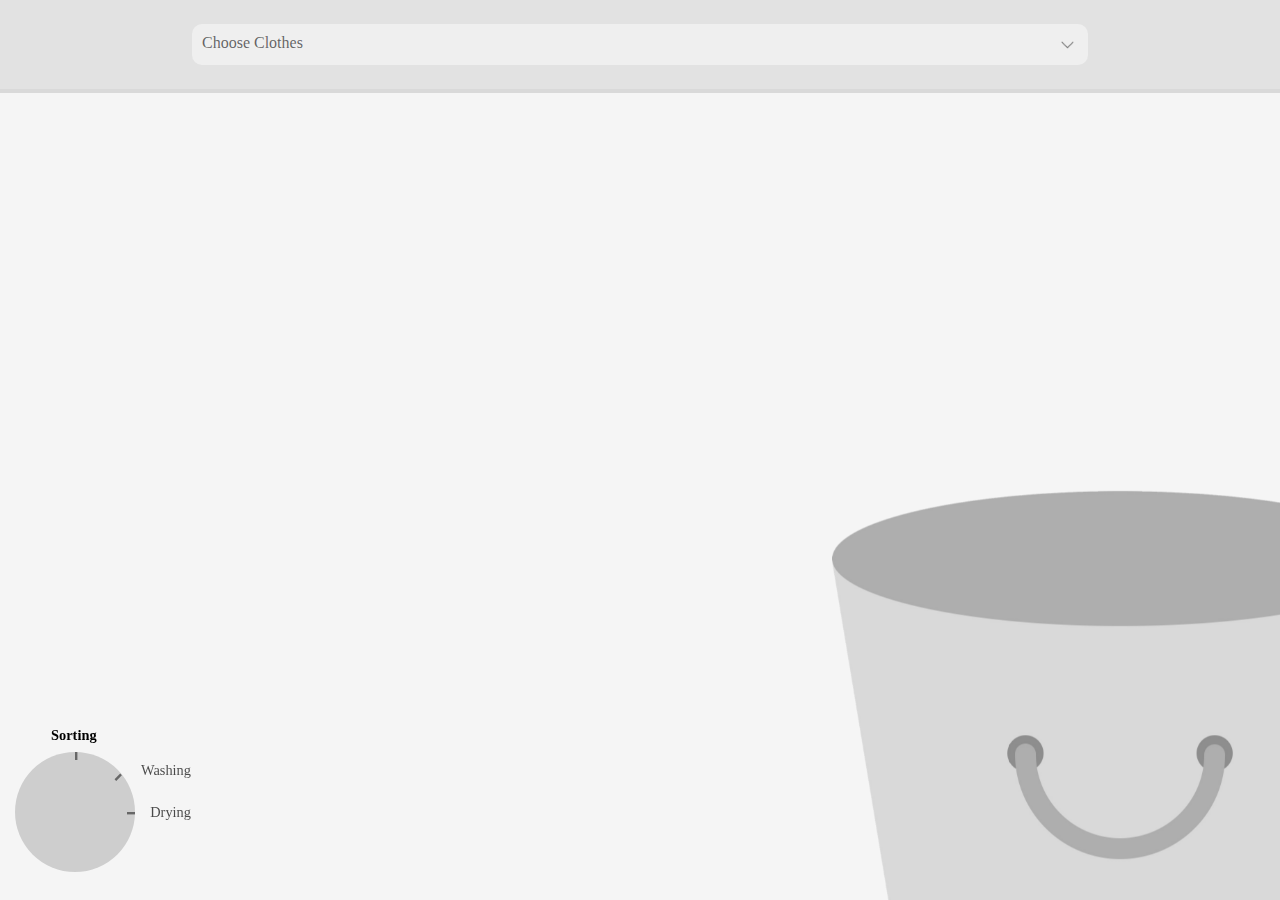
==== index.html @ c29cd813 "name update" ====
<!DOCTYPE html>
<html>
	<head>
		<title>Sudsy</title>
		<meta name="viewport" content="width=device-width, initial-scale=1">
		<link href="assets/reset.css" rel="stylesheet">
		<link href="assets/common.css" rel="stylesheet">
    <link href="/assets/favicon.svg" rel="icon" type="image/svg+xml">
        <script defer src="assets/main.js"></script>
        <script defer src="assets/form-state.js"></script>
        
      
	</head>


<body>
  <div id="parentContainer">
    <div class="dropdown">
      <button onclick="dropMenu()" class="dropbtn">Choose Clothes<img src="assets/down.png" alt="down" width="20" height="20" class="down"></img> </button>
        <div id="clothesMenu" class="dropdown-content">
          <input type="button" class="choice" value="Shirt" onclick="showDivshirt()" />
          <input type="button" class="choice" value="Pants" onclick="showDivpants()" />
          <input type="button" class="choice" value="Coat" onclick="showDivcoat()" />

          <input type="button" class="choice" value="Sweater" onclick="showDivsweater()" />
          
        </div>
      </div>
  </div>
  
  <hr>
 

<section>
  <form class="shirt" action="" method="post"  onsubmit="return false">
    
    <div class="enterblock" id="shirt">
        <div class="icon">
          <svg version="1.1" id="Layer_1" xmlns="http://www.w3.org/2000/svg" xmlns:xlink="http://www.w3.org/1999/xlink" x="0px" y="0px"
          viewBox="0 0 230.59 211.77" style="enable-background:new 0 0 230.59 211.77;" xml:space="preserve">
        <style type="text/css">
          .st0{fill:#FFFFFF;}
          #st1{fill:#FFFFFF;stroke:#000000;stroke-miterlimit:10;}
          #st2{opacity:0.41;}
          #st3{fill:none;stroke:#000000;stroke-width:5;stroke-miterlimit:10;}
        </style>
        <path id="st1"  d="M6.19,67.45L48,19.35c0,0,18.04-14.32,40.94-8.88c0,0,2.86,20.62,25.2,20.33c0,0,25.12,0.75,28.02-21.56
          c0,0,24.32-4.1,41.97,10.06l40.88,48.15l-49.52,32.89l-1.15,99.47H55.73l-0.29-95.56L6.19,67.45z"/>
        <g>
          <path d="M228.84,68.53c0.13-0.88-0.09-1.78-0.62-2.47c-0.22-0.29-22.48-29.29-37.77-45.13C175.86,5.81,156.6,6.21,145.08,6.44
            c-1.29,0.03-2.49,0.05-3.57,0.05c-1.57,0-2.84,1.37-2.84,3.07c0,10.18-10.49,18.46-23.38,18.46S91.92,19.75,91.92,9.57
            c0-1.7-1.27-3.07-2.84-3.07c-1.09,0-2.29-0.03-3.57-0.05C74,6.21,54.73,5.81,40.13,20.93C24.84,36.77,2.59,65.77,2.36,66.06
            c-0.53,0.68-0.75,1.59-0.62,2.47c0.13,0.88,0.62,1.66,1.32,2.12l49.89,33.2v93.4c0,3.4,2.54,6.15,5.66,6.15h113.35
            c3.13,0,5.67-2.76,5.67-6.15v-93.4l49.89-33.2C228.23,70.18,228.71,69.41,228.84,68.53z M177.63,96.64V43.42h-5.67v153.84H58.62
            V43.42h-5.66v53.22L8.83,67.28c5.89-7.57,22.89-29.12,35.22-41.89C56.95,12.01,74.08,12.37,85.4,12.59
            c0.36,0.01,0.72,0.02,1.07,0.02c1.77,12.14,14.03,21.57,28.82,21.57c14.8,0,27.05-9.43,28.82-21.57c0.35,0,0.71-0.01,1.07-0.02
            c11.33-0.22,28.44-0.58,41.36,12.79c12.31,12.76,29.32,34.32,35.22,41.89L177.63,96.64z"/>
          <line id="st3" x1="66.18" y1="100.34" x2="66.18" y2="62.8"/>
          <line id="st3" x1="66.18" y1="55.51" x2="66.18" y2="47.74"/>
        </g>
        </svg>
        </div>

        <div class="material">
          
          <div class="form">
            <label for = "cotton">Cotton: &nbsp</label>
            <input id="cotton-shirt" name="some-text" placeholder="<100" required type="number under 100">%
          </div>

          <div class="form">
            <label for = "poly-shirt">Polyester: &nbsp</label><input id="poly-shirt" name="some-text" placeholder="<100" required type="number under 100">%
          </div>

          <div class="form">
            <label for = "acrylic-shirt">Acrylic: &nbsp</label><input id="acrylic-shirt" name="some-text" placeholder="<100" required type="number under 100">%
          </div>

          <div class="form">
            <label for="color-option">Color:</label>
            <select id="color-option-shirt" name="some-option" onchange="changeColor(this.value)">
              <option value="select" disabled selected>Select </option>
              <option value="red">Red</option>
              <option value="blue">Blue</option>
              <option value="white">White</option>
              <option value="black">Black</option>
              <option value="beige">Beige</option>
              <option value="brown">Brown</option>
              <option value="green">Green</option>
              <option value="lightcolor">LightColor</option>
            </select>
          </div>
          
          
    </div>
        
    <button class="enterbtn" id="shirt-submit">

          Submit<img class="enter" src="assets/enterbutton.png" alt="Submit">
        </button>
      </div>

  </form>



  <form class="pants" action="" method="post"  onsubmit="return false">
  <div class="enterblock" id="pants">
        <div class="icon2">
          <svg version="1.1" id="Layer_1" xmlns="http://www.w3.org/2000/svg" xmlns:xlink="http://www.w3.org/1999/xlink" x="0px" y="0px"
          viewBox="0 0 121.86 211.77" style="enable-background:new 0 0 121.86 211.77;" xml:space="preserve">
        <style type="text/css">
          .st0{fill:#FFFFFF;}
          #pant1{fill:#FFFFFF;stroke:#000000;stroke-miterlimit:10;}
          .st2{opacity:0.41;}
          .st3{fill:none;stroke:#000000;stroke-width:5;stroke-miterlimit:10;}
        </style>
        <polygon id="pant1" points="22.01,11.22 22.01,25.55 16.04,25.55 15.69,187.45 20.16,190.45 20.01,200.74 48.91,200.74 
          48.91,191.05 53.27,188.82 60.93,77.31 63.68,77.31 71.61,187.45 75.83,191.3 75.83,200.74 104.08,200.74 104.08,190.81 
          109.53,187.45 109.53,22.65 102.84,21.55 102.09,9.91 "/>
        <path d="M106.04,18.3l-0.07-5.39c-0.03-3.18-2.62-5.73-5.8-5.73h-37.7h-37.7c-3.17,0-5.76,2.56-5.8,5.73l-0.06,5.39
          c-3.18,0.03-5.75,2.62-5.75,5.8v163.35c0,2.69,1.88,4.86,4.36,5.51c-0.01,0.1-0.06,0.18-0.06,0.28v5.16c0,3.21,2.59,5.8,5.8,5.8
          h23.29c3.2,0,5.8-2.59,5.8-5.8v-5.16c0-0.09-0.05-0.18-0.05-0.27c2.26-0.6,4.03-2.44,4.32-4.85l5.84-99.32l5.84,99.32
          c0.29,2.41,2.06,4.26,4.32,4.85c0,0.09-0.05,0.17-0.05,0.27v5.16c0,3.21,2.59,5.8,5.8,5.8h23.29c3.21,0,5.8-2.59,5.8-5.8v-5.16
          c0-0.1-0.05-0.18-0.06-0.28c2.49-0.65,4.36-2.82,4.36-5.51V24.1C111.78,20.92,109.21,18.33,106.04,18.3z M62.48,12.98h37.7
          l0.11,9.67h-75.6l0.1-9.67H62.48z M46.58,198.41H23.29v-5.16h23.29V198.41z M58.09,76.51l-7.21,110.94h-4.3H23.29h-4.3V25.55h86.99
          v161.9h-4.3H78.38h-4.3L66.87,76.51C66.26,71.3,58.7,71.3,58.09,76.51z M101.67,198.41H78.38v-5.16h23.29V198.41z"/>
        <rect x="18.99" y="22.65" width="86.99" height="6.46"/>
        </svg>

        </div>

        <div class="material">
          
          <div class="form">
            <label for = "cotton">Cotton: &nbsp</label>
            <input id="cotton-pants" name="some-text" placeholder="<100" required type="number">%
          </div>

          <div class="form">
            <label for = "poly">Polyester: &nbsp</label><input id="poly-pants" name="some-text" placeholder="<100" required type="number">%
          </div>

          <div class="form">
            <label for = "acrylic">Acrylic: &nbsp</label><input id="acrylic-pants" name="some-text" placeholder="<100" required type="number">%
          </div>

          <div class="form">
            <label for="color-option">Color:</label>
            <select id="color-option-pants" name="some-option" onchange="changepantsColor(this.value)">
              <option value="select" disabled selected>Select </option>
              <option value="red">Red</option>
              <option value="jeans">Jeans</option>
              <option value="white">White</option>
              <option value="black">Black</option>
              <option value="beige">Beige</option>
              <option value="brown">Brown</option>
              <option value="green">Green</option>
              <option value="lightcolor">LightColor</option>
            </select>
          </div>
          
    </div>
        
        <button class="enterbtn" id="pants-submit">

          Submit<img class="enter" src="assets/enterbutton.png" alt="Submit">
        </button>
      </div>

  </form>





<form class="coat" action="" method="post"  onsubmit="return false">
  <div class="enterblock" id="coat">
    <div class="icon3">
        <svg version="1.1" id="Layer_1" xmlns="http://www.w3.org/2000/svg" xmlns:xlink="http://www.w3.org/1999/xlink" x="0px" y="0px"
        viewBox="0 0 205.3 211.77" style="enable-background:new 0 0 205.3 211.77;" xml:space="preserve">
      <style type="text/css">
        #coat1{fill:#FFFFFF;}
        .st1{fill:#FFFFFF;stroke:#000000;stroke-miterlimit:10;}
        .st2{opacity:0.41;}
        .st3{fill:none;stroke:#000000;stroke-width:5;stroke-miterlimit:10;}
      </style>
      <path id="coat1" d="M140.64,11.97c-0.3-0.06-0.48-0.07-0.48-0.07l-0.03,0.06c-0.79-0.03-1.59-0.06-2.39-0.06h-8.59H103.6h-2.43
        H67.03h-4.27c0,0-0.54,0.05-1.36,0.27C31.21,15.01,7.58,40.41,7.58,71.35v16.42v91.28c0,13.75,11.14,24.89,24.89,24.89h14.75v-6.1
        l35.45,6.1l15.42-29.87l0,0l22.15,29.87l37.31-6.42v6.42h14.75c13.75,0,24.89-11.14,24.89-24.89V71.35
        C197.19,39.49,172.12,13.48,140.64,11.97z"/>
      <g>
        <line class="st3" x1="102.38" y1="85.73" x2="75.35" y2="9.86"/>
        <path class="st3" d="M129.41,9.86l-31.3,91.52l0.24,70.65L82.94,201.9l-44.1-7.59c-9.48-1.9-8.06-9.96-8.06-9.96
          s0.47-97.68,0-105.74c-0.47-8.06,9.01-9.96,9.01-9.96h5.69c6.16-0.47,7.59-7.59,7.59-7.59V22.19c0-11.38,9.96-12.33,9.96-12.33
          H129.41"/>
        <path class="st3" d="M98.6,101.38l-0.24,70.65l22.15,29.87l44.1-7.59c9.48-1.9,8.06-9.96,8.06-9.96s-0.47-97.68,0-105.74
          c0.47-8.06-9.01-9.96-9.01-9.96h-5.69c-6.16-0.47-7.59-7.59-7.59-7.59V22.19c0-11.38-9.96-12.33-9.96-12.33"/>
        <line class="st3" x1="40.17" y1="81.15" x2="40.17" y2="88.98"/>
        <line class="st3" x1="40.17" y1="94.8" x2="40.17" y2="121.03"/>
        <path class="st3" d="M7.84,85.73v91.28c0,13.75,11.14,24.89,24.89,24.89h14.75v-6.56"/>
        <path class="st3" d="M103.86,9.86H67.29c-32.83,0-59.45,26.62-59.45,59.45"/>
        <path class="st3" d="M101.43,9.86h36.57c32.83,0,59.45,26.62,59.45,59.45v107.7c0,13.75-11.14,24.89-24.89,24.89h-14.75v-6.56"/>
        <rect x="125.53" y="127.32" class="st3" width="33.41" height="10.37"/>
        <rect x="48.33" y="127.32" class="st3" width="33.41" height="10.37"/>
      </g>
      </svg>

    </div>

    <div class="material">
      
      <div class="form">
        <label for = "cotton">Cotton: &nbsp</label>
        <input id="cotton-coat" name="some-text" placeholder="<100" required type="number">%
      </div>

      <div class="form">
        <label for = "poly">Polyester: &nbsp</label><input id="poly-coat" name="some-text" placeholder="<100" required type="number">%
      </div>

      <div class="form">
        <label for = "acrylic">Acrylic: &nbsp</label><input id="acrylic-coat" name="some-text" placeholder="<100" required type="number">%
      </div>

      <div class="form">
        <label for="color-option">Color:</label>
        <select id="color-option-coat" name="some-option" onchange="changecoatColor(this.value)">
          <option value="select" disabled selected>Select </option>
          <option value="red">Red</option>
          <option value="denim">Denim</option>
          <option value="white">White</option>
          <option value="black">Black</option>
          <option value="beige">Beige</option>
          <option value="brown">Brown</option>
          <option value="green">Green</option>
          <option value="lightcolor">LightColor</option>
        </select>
      </div>
      
</div>
    
    <button class="enterbtn" id="coat-submit">

          Submit<img class="enter" src="assets/enterbutton.png" alt="Submit">
        </button>
      </div>

</form>





<form class="sweater" action="" method="post"  onsubmit="return false">
<div class="enterblock" id="sweater">
  <div class="icon3">
    <svg version="1.1" id="Layer_1" xmlns="http://www.w3.org/2000/svg" xmlns:xlink="http://www.w3.org/1999/xlink" x="0px" y="0px"
	 viewBox="0 0 190.81 211.77" style="enable-background:new 0 0 190.81 211.77;" xml:space="preserve">
  <style type="text/css">
    #sweater0{fill:#FFFFFF;}
    .st1{fill:#FFFFFF;stroke:#000000;stroke-miterlimit:10;}
    .st2{opacity:0.41;}
    .st3{fill:none;stroke:#000000;stroke-width:5;stroke-miterlimit:10;}
  </style>
  <g>
    <path id="sweater0" d="M11.9,65.17v10.27v117.47h25.14v11.48h59.39h0.69h59.39v-11.48h25.14V75.44V58.36V40.18
      C177.29,10.53,150.8,7.37,150.8,7.37H135.8c0,21.63-17.44,39.18-39.03,39.36C75.18,46.55,57.74,29,57.74,7.37h-1.16H42.74
      c0,0-26.49,3.16-30.83,32.81v18.18"/>
  </g>
  <g>
    <path class="st3" d="M128.81,7.37c0,17.12-13.88,31-31,31s-31-13.88-31-31h-9.88"/>
    <line class="st3" x1="12.25" y1="174.93" x2="37.38" y2="174.93"/>
    <line class="st3" x1="37.38" y1="182.8" x2="97.46" y2="182.8"/>
    <line class="st3" x1="52.5" y1="204.4" x2="52.5" y2="182.8"/>
    <line class="st3" x1="52.5" y1="117.07" x2="52.5" y2="79.53"/>
    <line class="st3" x1="52.5" y1="72.24" x2="52.5" y2="64.47"/>
    <line class="st3" x1="70.16" y1="204.4" x2="70.16" y2="182.8"/>
    <line class="st3" x1="89.09" y1="204.4" x2="89.09" y2="182.8"/>
    <polyline class="st3" points="12.25,75.44 12.25,192.92 37.38,192.92 37.38,204.4 97.46,204.4 	"/>
    <path class="st3" d="M97.46,46.74c-21.74,0-39.37-17.63-39.37-39.37H43.08c0,0-26.49,3.16-30.83,32.81v18.18"/>
    <line class="st3" x1="37.38" y1="55.98" x2="37.38" y2="192.92"/>
    <line class="st3" x1="126.27" y1="7.37" x2="136.14" y2="7.37"/>
    <line class="st3" x1="181.98" y1="174.93" x2="156.85" y2="174.93"/>
    <line class="st3" x1="156.85" y1="182.8" x2="96.77" y2="182.8"/>
    <line class="st3" x1="141.73" y1="204.4" x2="141.73" y2="182.8"/>
    <line class="st3" x1="124.07" y1="204.4" x2="124.07" y2="182.8"/>
    <line class="st3" x1="105.13" y1="204.4" x2="105.13" y2="182.8"/>
    <path class="st3" d="M96.77,46.74c21.74,0,39.37-17.63,39.37-39.37h15.01c0,0,26.49,3.16,30.83,32.81v18.18v17.08v117.47h-25.14
      v11.48H96.77"/>
    <line class="st3" x1="156.85" y1="55.98" x2="156.85" y2="192.92"/>
  </g>
  </svg>

  </div>

  <div class="material">
    
    <div class="form">
      <label for = "cotton">Cotton: &nbsp</label>
      <input id="cotton-sweater" name="some-text" placeholder="<100" required type="number">%
    </div>

    <div class="form">
      <label for = "poly">Polyester: &nbsp</label><input id="poly-sweater" name="some-text" placeholder="<100" required type="number">%
    </div>

    <div class="form">
      <label for = "acrylic">Acrylic: &nbsp</label><input id="acrylic-sweater" name="some-text" placeholder="<100" required type="number">%
    </div>

    <div class="form">
      <label for="color-option">Color:</label>
      <select id="color-option-sweater" name="some-option" onchange="changesweaterColor(this.value)">
        <option value="select" disabled selected>Select </option>
        <option value="red">Red</option>
        <option value="blue">Blue</option>
        <option value="white">White</option>
        <option value="black">Black</option>
        <option value="beige">Beige</option>
        <option value="brown">Brown</option>
        <option value="green">Green</option>
        <option value="lightcolor">LightColor</option>
      </select>
    </div>
    
</div>
  
  <button class="enterbtn" id="sweater-submit">

          Submit<img class="enter" src="assets/enterbutton.png" alt="Submit">
        </button>
      </div>
</div>

</form>



<div class="tip" id="tip1">
  <div class="tipicon"><img class="sorticon" src="assets/DARK.png" alt="dark"></div>
  <div class="tipcaption">Sort this dark clothing with other dark clothes to avoid color fading or bleeding.
  </div>
  <div class="tag"><div id="tag-text">dark</div></div>
</div>

<div class="tip" id="tip2">
  <div class="tipicon"><img class="sorticon" src="assets/LIGHT.png" alt="light"></div>
  <div class="tipcaption">Sort this light-colored clothing with other light-colored clothes to avoid color dyeing.
  </div>
  <div class="tag"><div id="tag-text">light</div></div>
</div>

<div class="tip" id="tip3">
  <div class="tipicon"><img class="sorticon" src="assets/40.png" alt="dark"></div>
  <div class="tipcaption">Use a gentle detergent and lukewarm water to prevent shrinkage or damage to the fibers. Wash the clothes on a normal cycle.
  </div>
  <div class="tag"><div id="tag-text">40°C</div><div id="tag-text">gentle</div><div id="tag-text">normal cycle</div></div>
</div>

<div class="tip" id="tip4">
  <div class="tipicon"><img class="sorticon" src="assets/20.png" alt="dark"></div>
  <div class="tipcaption">Use a heavy-duty detergent and cool water to help remove dirt and stains.Wash the clothes on a delicate cycle.
  </div>
  <div class="tag"><div id="tag-text"> <20°C </div><div id="tag-text">heavy</div><div id="tag-text">delicate cycle</div></div>
</div>

<div class="tip" id="tip5">
  <div class="tipicon"><img class="sorticon" src="assets/10.png" alt="dark"></div>
  <div class="tipcaption">Use a regular detergent and cold water to prevent shrinkage or damage to the fibers. Wash the clothes on a normal cycle.
  </div>
  <div class="tag"><div id="tag-text"> <10°C </div><div id="tag-text">regular</div><div id="tag-text">normal cycle</div></div>
</div>


<div class="tip" id="tip6">
  <div class="tipicon"><img class="sorticon" src="assets/30.png" alt="dark"></div>
  <div class="tipcaption">Use a mild detergent and warm water to prevent damage to the fibers. Wash the clothes on a gentle cycle or hand wash them.
  </div>
  <div class="tag"><div id="tag-text"> 30°C </div><div id="tag-text">mild</div><div id="tag-text">gentle cycle</div></div>
</div>

<div class="tip" id="tip7">
  <div class="tipicon"><img class="sorticon" src="assets/HANG.png" alt="dark"></div>
  <div class="tipcaption">Hang the clothing to air dry, or tumble dry on medium heat with dryer.
  </div>
  <div class="tag"><div id="tag-text"> 60°C </div><div id="tag-text">air</div><div id="tag-text">medium</div></div>
</div>


<div class="tip" id="tip8">
  <div class="tipicon"><img class="sorticon" src="assets/HEAVY.png" alt="dark"></div>
  <div class="tipcaption">Use heavy-duty cycle to to help fluff them up and remove any wrinkles. it is recommended to use a low heat setting.
  </div>
  <div class="tag"><div id="tag-text"> 50°C </div><div id="tag-text">heavy-duty</div><div id="tag-text">low</div></div>
</div>





</section>









<div class="othercontrols" >
  <div class="corner" id="sortpic" ondrop="drop(event)" ondragover="allowDrop(event)">
  <img class="bucket" id="bucketpic" src="assets/bucket.png" alt="sorting" ondragstart="drag(event)">
  </div>

  <div class="washpic" id="washpic">
    <img class="washer" id="washerpic" src="assets/washingmachine.png" alt="washing">
   </div>

  <div class="dryerpic" id="drypic">
    <img class="dryer" id="dryerpic" src="assets/dryer.png" alt="washing">
   </div>


 
  <div class="rdbutton">
    <div class="home">
      <div class="top" id="top" onclick="showDivhome
    ()">Sorting</div>
      <div class="topb" id="topb">Sorting</div>
      <div class="sort"></div>
    </div>
 

    <div class="washpage" >
      <div class="mid" id="mid" onclick="showDivwash()">Washing</div>
      <div class="midb" id="midb">Washing</div>
      <div class="wash"></div>
    </div>
  

    <div class="drypage" >
      <div class="last" id="last" onclick="showDivdry()">Drying</div>
      <div class="lastb" id="lastb">Drying</div>
      <div class="dry"></div>
    </div>


  </div>
</div>

</body>
---- assets/common.css ----
html {
    height: 100%;
    scroll-behavior: smooth;
  }

body {
    min-height: 100%;
    background-color: #f5f5f5;
    cursor: url('/Users/sandra/Desktop/typography/capstone/assets/cursor.png'), auto;

}


:root {
    --base: 16px;
    --heading: calc(var(--base) * 2);
    --page-spacing:15px;


    font-family: "roboto slab";
    font-size: var(--base);
    margin-top:0

}


#parentContainer {
  width: 100vw;
  background-color: #e2e2e2;
  position: relative;
  padding-bottom:8px;

  display:flex;
  justify-content: center;

}



a{
  color:black;

}


.dropdown{
  position: absolute;
  margin: calc(var(--base));
  margin-top:calc(var(--base) * 1.5);

  
}

.dropbtn {
    display:flex;
    justify-content: space-between;

    color: rgb(0, 0, 0,60%);
    padding: 10px;
    min-width:70vw;


    font-size: 16px;
    font-family: "roboto slab";
    border-radius: 10px;
    border: none;
    cursor: pointer;
  }
  
  .dropbtn:hover, .dropbtn:focus {
    background-color: #7e7e7e;
    color: rgb(255, 255, 255);
  }
  
  .dropdown {
    position: relative;
    display: inline-block;
  }
  
  .dropdown-content {
    display: none;
    position: absolute;
    min-width:70vw;
    overflow: auto;
    
    z-index: 1;
  }
  

  
  .dropdown a:hover {background-color: #ddd;}
  
  .show {
    display: flex;
    flex-direction: column;
    }

  input.choice{
    display: flex;
    flex-direction: column;

    border:white 2px;
    border-radius: 8px;
    border-style: solid;
    background-color: #cecece;
    min-width:69vw;
    text-decoration: none;
    color:rgb(0, 0, 0,60%);
   
    padding-top:8px;
    padding-bottom:8px;
    align-items: flex-start;

    margin-top:-1px;
  }

  input.choice:hover{
    background-color: #7e7e7e;
    color: rgb(0, 0, 0);
  }

  .down{
    padding-top:1px;
    opacity:50%;
  }

  hr{
    display: block;
    border-style: solid;
    border-width:2px;
    color:#D9D9D9;
    filter:blur(0.5px);
    margin:0;
  }






  section{
    display:flex;
    flex-direction: column;

    margin-left: calc(var(--base) );
    margin-right: calc(var(--base));
    margin-top: calc(var(--base) * 2);

  }


  .bucket{
    position: fixed;

    display:block;
    width:75vw;
    height:auto;

    margin-right: -30vw;
    margin-bottom:-20vh;

    right:0;
    bottom:0;

  
 
  }


  #bucketpic{
    animation-name:shakebucket;
    animation-duration:1s;

    animation-play-state: paused;
    animation-iteration-count: 100;
  }

  @keyframes shakebucket{
    0% {transform: rotate(0deg);}
    25% {transform: rotate(-5deg);}
    50% {transform: rotate(5deg);}
    75% {transform: rotate(-5deg);}
    100% {transform: rotate(0deg);}
  }

  #bucketpic.animate{
    animation-play-state: running;
  }



  #washerpic{
    animation-name:rotatewash;
    animation-duration:1s;

    animation-play-state: paused;
    animation-iteration-count: 100;
  }

  @keyframes rotatewash{
    0% {transform: rotate(0deg);}
    100% {transform: rotate(720deg);}
  }

  #washerpic.animate{
    animation-play-state: running;
  }




  #dryerpic{
    animation-name:rotatedry;
    animation-duration:1s;

    animation-play-state: paused;
    animation-iteration-count: 100;
  }

  @keyframes rotatedry{
    0% {transform: rotate(0deg);}
    100% {transform: rotate(720deg);}
  }

  #dryerpic.animate{
    animation-play-state: running;
  }




.icon{
padding:15px;

width:15vw;
}

.icon2{
 padding-left:20px;

 width:10vw;
}

.icon3{
  padding-left:20px;
  width:15vw;
 }




  .rdbutton{
    display:block;
    position:fixed;
    bottom:0;
    left:0;

    border-radius: 100%;
    width:100px;
    height:100px;
    background-color:#cecece;

    margin-left:calc(var(--base) * 1);
    margin-bottom:calc(var(--base));

    font-size:10px;


  }

.topb{
  position:absolute;
  left:30%;
  margin-top:-20px;

  font-size:12px;
  font-weight: 800;

  cursor:pointer;

}

.top{
  display:none;
  position:absolute;
  left:30%;
  margin-top:-20px;

  font-size:12px;
  font-weight: 400;
  opacity:70%;

  cursor:pointer;

}

.mid{
  position:absolute;
  top:9%;
  right:0%;
  margin-right:-50px;

  font-size:12px;
  opacity:70%;
  cursor:pointer;

}

.midb{
  display:none;
  position:absolute;
  top:9%;
  right:0%;
  margin-right:-50px;
  font-weight: 800;

  font-size:12px;
  opacity:100%;
  cursor:pointer;

}


.last{
  position:absolute;
  top:43%;
  right:0;
  margin-right:-50px;

  font-size:12px;
  opacity:70%;
  cursor:pointer;

}

.lastb{
  display:none;
  position:absolute;
  top:43%;
  right:0;
  margin-right:-50px;

  font-size:12px;
  opacity:100%;
  font-weight: 800;
  cursor:pointer;

}




.sort{
  display:block;

  opacity:50%;

  background-color:black;
  width:3px;
  height:10px;

  position:absolute;
  left:50%;


  }
  



.wash{
  display:block;

  transform:rotate(-45deg);
  opacity:50%;

  background-color:black;
  width:10px;
  height:3px;

  position:absolute;
  top:20%;
  right:11%;
  }

.dry{
  display:block;

  opacity:50%;

  background-color:black;
  width:10px;
  height:3px;

  position:absolute;
  top:50%;
  right:0;

}

  
.topb:hover,
.mid:hover,
.last:hover{
  opacity:100%;
  font-weight: 800;

}

.data{
  display:flex;
}



.enterblock{
  display:none;
  flex-direction: row;
  align-items: center;
  justify-content: space-around;

  border-radius:10px;
  min-height:10vh;
  background-color:#dcdcdc;


  font-size:12px;
}

.clothes{
  height:7vh;
  padding-left:20px;
  padding-right:0;
  padding-top:0;
  padding-bottom:0;
  opacity:50%;
  

}

.material{
  display:flex;
  flex-direction: column;

  padding:20px;
  padding-right:15px;
  padding-left:0px;
  line-height: 200%;
  align-items: flex-start;
}


input{
  border:none;
  border-bottom:1.5px solid #979797;
  background-color:#ededed00;
  width:10vw;

  font-family: "roboto slab";


}

.enter{
  height:5vh;
  padding-bottom:10px;
  padding-top:5px;
 
  position: relative;
  right:0;
  bottom:0;
  opacity:70%;
  filter: drop-shadow(1px 1px 2px #242424);
  color:#ffffff;
  
}


.enter:hover{
  opacity:90%;
}


.tip{
  display:none;
  flex-direction: row;
  align-items: center;
  height:fit-content;

  padding-top:15px;
  padding-bottom:15px;
  min-height:15vh;
  border-radius:10px;
  background-color:#6A6A6A;
  margin-top:2vh;
  margin-left:2vw;

}

.sorticon{
  height:8vh;
  padding:5px;

}

.tipcaption{
  color:white;
  font-size:12px;
  font-weight:400;
  letter-spacing: 0.3px;
  padding-left:5px;
  padding-right:10px;
  
  line-height: 110%;

  text-align: left;

}

button{
  border:none;
}

.enterbtn{
  display:flex;
  flex-direction:column;
  position:relative;
  padding-bottom:5px;
  padding-right:10px;
  align-items: center;

  font-family: "roboto slab";
  font-size:11px;
  color:#6A6A6A;
  background-color: #d9d9d900;
  cursor:pointer;
}

form{

  gap:20px;

}

#color-option-shirt,
#color-option-pants,
#color-option-coat,
#color-option-sweater{
  border:none;
  border-bottom:1.5px solid #979797;
  background-color:#ededed00;
  width:80px;
  font-family: "roboto slab";
  font-size:11px;
}



.washer{
  position: fixed;

  display:none;
  width:80vw;
  height:auto;
  
  margin-right: -40vw;
  margin-bottom:-20vw;
  right:0;
  bottom:0;

}

.dryer{
  position: fixed;

  display:none;
  width:80vw;
  height:auto;
  
  margin-right: -40vw;
  margin-bottom:-20vw;
  right:0;
  bottom:0;

}

.tag{
  display:flex;
  flex-direction: column;
  align-items: flex-end;

  margin-right:3px;

  font-size:10px;
  color: rgb(255, 255, 255);
  
}

#tag-text{
  display:flex;
  margin:3px;
  align-items: center;
  padding:3px;
  padding-left:5px;
  padding-right:5px;
  


  height:20px;
  border-radius: 5px;
  border: solid 1px rgb(255, 255, 255);

}
















@media(min-width: 560px) {
  .bucket{
    width:45vw;
    margin-right: -10vw;
    margin-bottom:-30vw;
 
  }


  .rdbutton{

    border-radius: 100%;
    width:150px;
    height:150px;
  }

  .top{
    left:30%;
    margin-top:-30px;
  
    font-size:18px;
  }
  
  .topb{
    left:30%;
    margin-top:-30px;
  
    font-size:18px;
  }



  .mid{
    margin-right:-70px;
  font-size:18px;
  
  }
  .midb{
    margin-right:-70px;
  font-size:18px;
  
  }
  
  
  .last{
    
    top:44%;
    margin-right:-70px;
    font-size:18px;
  
  }
  .lastb{
    
    top:44%;
    margin-right:-70px;
    font-size:18px;
  
  }
  
  .tip{
    
    width:10vw;

    height:fit-content;
    margin-top:0;
    margin-left:2vw;
    padding-left:10px;
    padding-right:10px;
    padding-bottom:10px;
  }


  .sorticon{
    height:8vh;
    padding:5px;
    padding-top:20px;
    padding-bottom:20px;
  }


  input{
    width:8vw;
  }

  #color-option-shirt,
  #color-option-pants,
  #color-option-coat{
    width:10vw;
  }


  .rdbutton{
    transform:scale(0.8);

    margin-left: calc(var(--base) * 1.);
    margin-bottom: calc(var(--base)*0.8);


  }





.sort{
  display:block;

  opacity:50%;

  background-color:black;
  width:3px;
  height:10px;

  position:absolute;
  left:50%;


  }
  



.wash{
  display:block;

  transform:rotate(-45deg);
  opacity:50%;

  background-color:black;
  width:10px;
  height:3px;

  position:absolute;
  top:20%;
  right:11%;
  }

.dry{
  display:block;

  opacity:50%;

  background-color:black;
  width:10px;
  height:3px;

  position:absolute;
  top:50%;
  right:0;

}

  
.top:hover,
.mid:hover,
.last:hover{
  opacity:100%;
  font-weight: 800;

}

section{
  display:flex;
  flex-direction: row;

  margin-left: calc(var(--base) * 2);
  margin-top: calc(var(--base) * 2);

}

.enterblock{
  display:none;
  flex-direction: column;
  align-items: center;

  border-radius:10px;
  min-height:10vh;
  background-color:#dcdcdc;


  font-size:12px;
}

.clothes{
  height:10vh;
  padding:20px;
  padding-bottom:0;
  opacity:50%;
  
}




.tip{

  flex-direction: column;

  
  width:20vw;



}

.tipcaption{
  text-align: center;
  padding-left:3px;
  padding-right:3px;


}

.washer{
  width:80vw;
  margin-right: -40vw;
  margin-bottom:-40vw;

}


.dryer{
  width:80vw;
  margin-right: -40vw;
  margin-bottom:-40vw;

}

.pants{
  margin-left: 0;
  margin-top: 0;
}

.coat{
  margin-left: 0;
  margin-top: 0;
}

.sweater{
  margin-left: 0;
  margin-top: 0;
}




.material{
  display:flex;
  flex-direction: column;

  padding:20px;
  padding-right:15px;
  
  line-height: 200%;
  align-items: flex-end;
  padding-left:20px;

}


.icon{
  width:10vw;
  padding-top:30px;
  padding-bottom:0;
}

.icon2{
  width:5vw;
  padding:30px;
  padding-bottom:10px;
}

.icon3{
  width:8vw;
  padding:30px;
  padding-bottom:10px;

}


.tag{
  flex-direction: row;
  justify-content: center;
  width:fit-content;
  margin-top:20px;
  flex-wrap:wrap;

}

#tag-text{
  display:flex;
  align-items: center;
  padding-left:5px;
  padding-right:5px;

  height:20px;
  border-radius: 5px;

}
}




@media(max-width: 560px) {
  .bucket{
    width:45vw;
    margin-right: -10vw;
    margin-bottom:-20vw;
 
  }

  .tip{
    margin-left:0;
  }

}
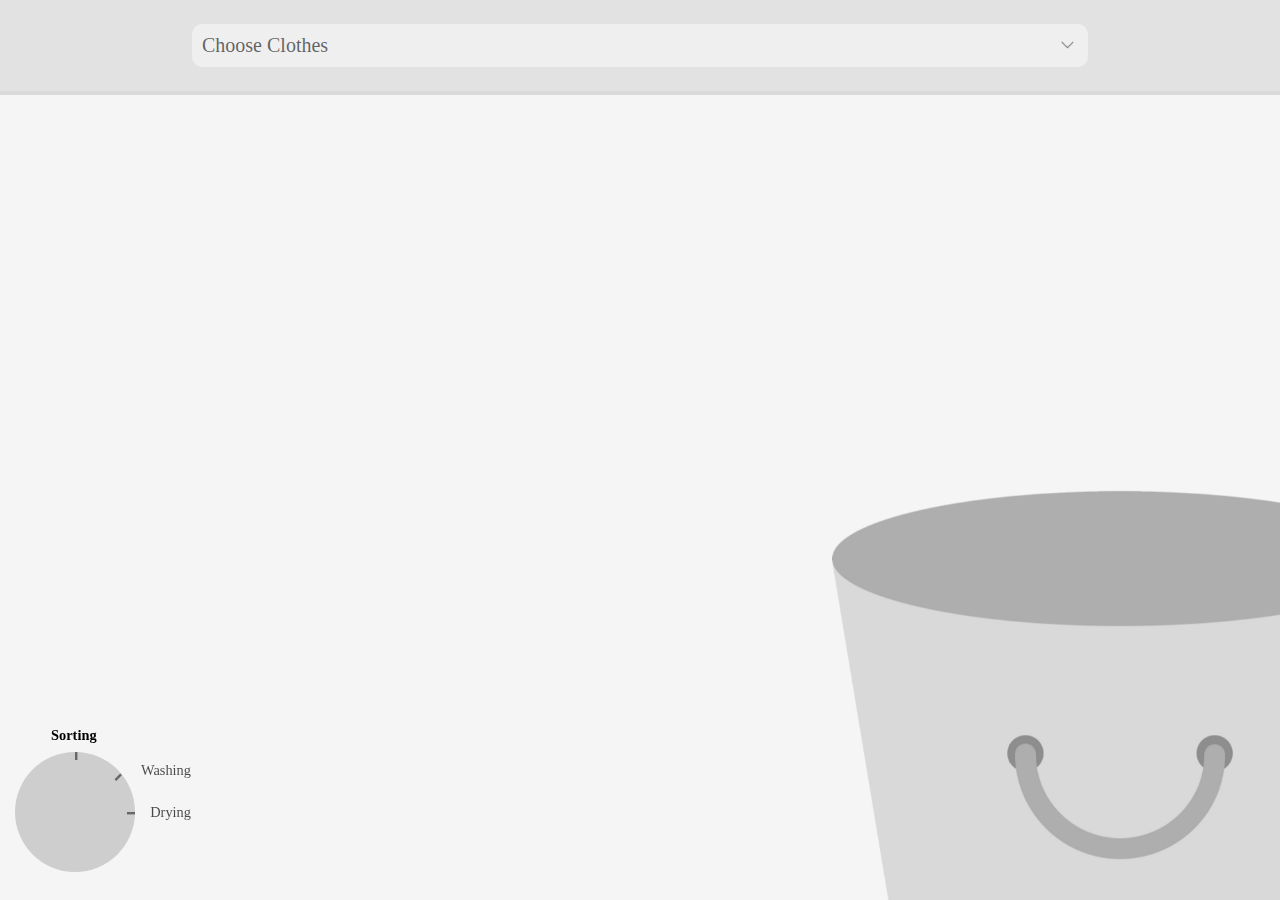
==== commit c4d38dc6: "fine-tunning" ====
--- a/index.html
+++ b/index.html
@@ -5,9 +5,10 @@
 		<meta name="viewport" content="width=device-width, initial-scale=1">
 		<link href="assets/reset.css" rel="stylesheet">
 		<link href="assets/common.css" rel="stylesheet">
+    <link rel="stylesheet" href="https://fonts.googleapis.com/css?family=Roboto">
     <link href="/assets/favicon.svg" rel="icon" type="image/svg+xml">
         <script defer src="assets/main.js"></script>
-        <script defer src="assets/form-state.js"></script>
+        </script>
         
       
 	</head>
@@ -32,7 +33,7 @@
  
 
 <section>
-  <form class="shirt" action="" method="post"  onsubmit="return false">
+  <form class="shirt" action="" id="shirt-form" method="post"  onsubmit="return false">
     
     <div class="enterblock" id="shirt">
         <div class="icon">
@@ -104,7 +105,7 @@
 
 
 
-  <form class="pants" action="" method="post"  onsubmit="return false">
+  <form class="pants"  id="pants-form"  action="" method="post"  onsubmit="return false">
   <div class="enterblock" id="pants">
         <div class="icon2">
           <svg version="1.1" id="Layer_1" xmlns="http://www.w3.org/2000/svg" xmlns:xlink="http://www.w3.org/1999/xlink" x="0px" y="0px"
@@ -174,7 +175,7 @@
 
 
 
-<form class="coat" action="" method="post"  onsubmit="return false">
+<form class="coat" id="coat-form" action="" method="post"  onsubmit="return false">
   <div class="enterblock" id="coat">
     <div class="icon3">
         <svg version="1.1" id="Layer_1" xmlns="http://www.w3.org/2000/svg" xmlns:xlink="http://www.w3.org/1999/xlink" x="0px" y="0px"
@@ -252,7 +253,7 @@
 
 
 
-<form class="sweater" action="" method="post"  onsubmit="return false">
+<form class="sweater" id="sweater-form" action="" method="post"  onsubmit="return false">
 <div class="enterblock" id="sweater">
   <div class="icon3">
     <svg version="1.1" id="Layer_1" xmlns="http://www.w3.org/2000/svg" xmlns:xlink="http://www.w3.org/1999/xlink" x="0px" y="0px"
--- a/assets/common.css
+++ b/assets/common.css
@@ -9,7 +9,6 @@
     cursor: url('/Users/sandra/Desktop/typography/capstone/assets/cursor.png'), auto;
 
 }
-
 
 :root {
     --base: 16px;
@@ -60,7 +59,7 @@
     min-width:70vw;
 
 
-    font-size: 16px;
+    font-size: 20px;
     font-family: "roboto slab";
     border-radius: 10px;
     border: none;
@@ -110,6 +109,7 @@
     padding-top:8px;
     padding-bottom:8px;
     align-items: flex-start;
+    font-size: 18px;
 
     margin-top:-1px;
   }
@@ -231,19 +231,19 @@
 
 .icon{
 padding:15px;
-
-width:15vw;
+width:70px;
 }
 
 .icon2{
  padding-left:20px;
-
- width:10vw;
+ padding-right:10px;
+ width:35px;
 }
 
 .icon3{
-  padding-left:20px;
-  width:15vw;
+  padding-left:10px;
+  padding-right:10px;
+  width:60px;
  }
 
 
@@ -487,8 +487,9 @@
   align-items: center;
   height:fit-content;
 
-  padding-top:15px;
-  padding-bottom:15px;
+
+  padding-top:5px;
+  padding-bottom:5px;
   min-height:15vh;
   border-radius:10px;
   background-color:#6A6A6A;
@@ -590,6 +591,7 @@
   align-items: flex-end;
 
   margin-right:3px;
+  padding:3px;
 
   font-size:10px;
   color: rgb(255, 255, 255);
@@ -713,7 +715,7 @@
 
   #color-option-shirt,
   #color-option-pants,
-  #color-option-coat{
+  #color-option-coat, #color-option-sweater{
     width:10vw;
   }
 
@@ -834,8 +836,8 @@
 
 .tipcaption{
   text-align: center;
-  padding-left:3px;
-  padding-right:3px;
+  padding-left:8px;
+  padding-right:8px;
 
 
 }
@@ -888,19 +890,19 @@
 
 
 .icon{
-  width:10vw;
+  width:7vw;
   padding-top:30px;
   padding-bottom:0;
 }
 
 .icon2{
-  width:5vw;
+  width:50px;
   padding:30px;
   padding-bottom:10px;
 }
 
 .icon3{
-  width:8vw;
+  width:65px;
   padding:30px;
   padding-bottom:10px;
 
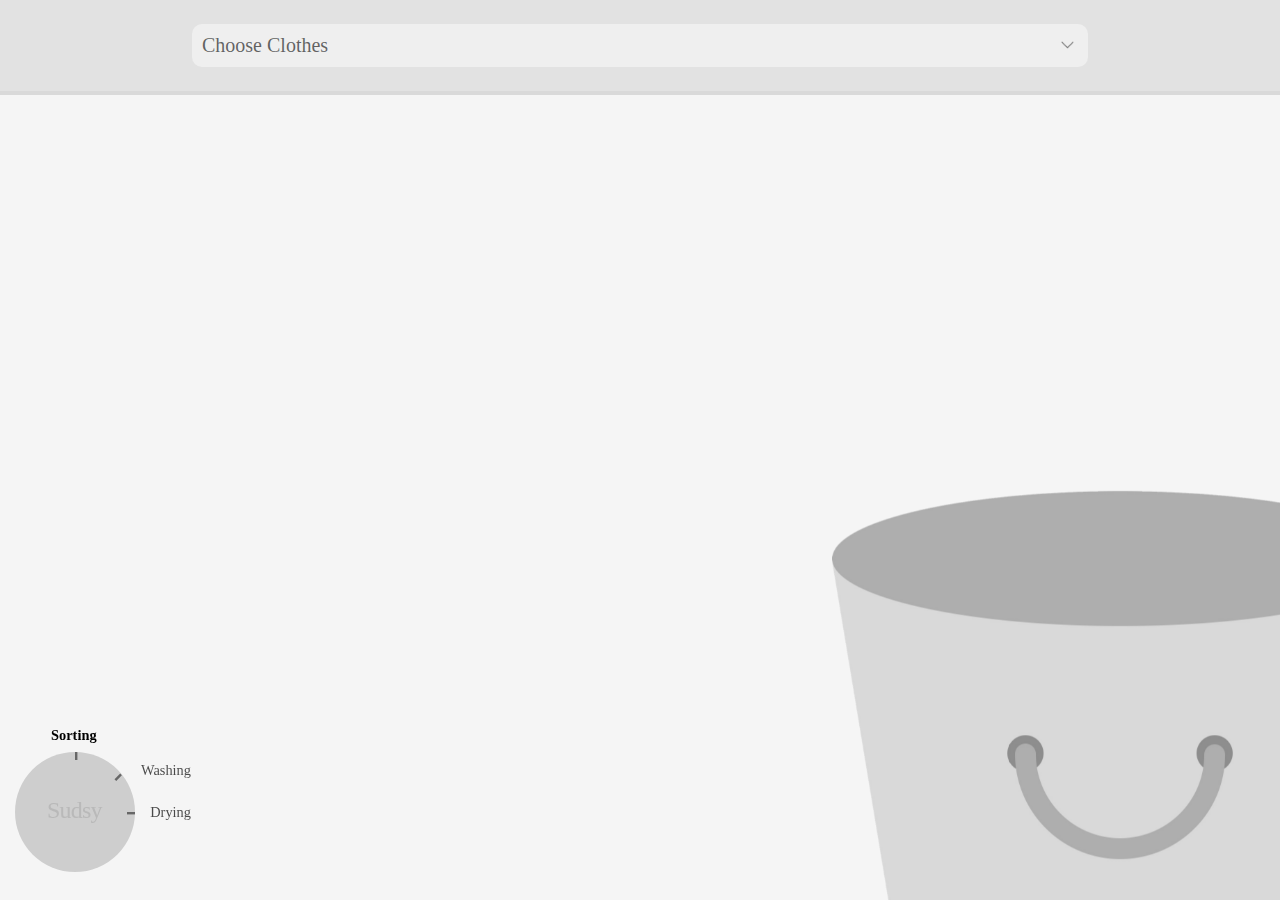
==== commit b0d86e45: "update logo" ====
--- a/index.html
+++ b/index.html
@@ -6,7 +6,7 @@
 		<link href="assets/reset.css" rel="stylesheet">
 		<link href="assets/common.css" rel="stylesheet">
     <link rel="stylesheet" href="https://fonts.googleapis.com/css?family=Roboto">
-    <link href="/assets/favicon.svg" rel="icon" type="image/svg+xml">
+    <link href="assets/favicon-02.png?" rel="icon" type="image/svg+xml">
         <script defer src="assets/main.js"></script>
         </script>
         
@@ -411,6 +411,7 @@
 
 
 <div class="othercontrols" >
+
   <div class="corner" id="sortpic" ondrop="drop(event)" ondragover="allowDrop(event)">
   <img class="bucket" id="bucketpic" src="assets/bucket.png" alt="sorting" ondragstart="drag(event)">
   </div>
@@ -447,6 +448,8 @@
       <div class="dry"></div>
     </div>
 
+    <div class="logo">Sudsy</div>
+
 
   </div>
 </div>
--- a/assets/common.css
+++ b/assets/common.css
@@ -6,8 +6,13 @@
 body {
     min-height: 100%;
     background-color: #f5f5f5;
-    cursor: url('/Users/sandra/Desktop/typography/capstone/assets/cursor.png'), auto;
-
+  
+
+}
+
+@font-face {
+  font-family: "roboto slab";
+  src: url(assets/RobotoSlab-Regular.ttf);
 }
 
 :root {
@@ -102,7 +107,7 @@
     border-radius: 8px;
     border-style: solid;
     background-color: #cecece;
-    min-width:69vw;
+    min-width:70vw;
     text-decoration: none;
     color:rgb(0, 0, 0,60%);
    
@@ -602,9 +607,10 @@
   display:flex;
   margin:3px;
   align-items: center;
-  padding:3px;
+  padding:2px;
   padding-left:5px;
   padding-right:5px;
+  text-align: end;
   
 
 
@@ -616,6 +622,20 @@
 
 
 
+.logo{
+  position:fixed;
+  font-family: 'ElmerFont';
+  bottom:0;
+  font-size: 25px;
+  margin-left:23px;
+  margin-bottom:55px;
+  letter-spacing: -1px;
+
+  color:#6a6a6a2c;
+  
+
+  
+}
 
 
 
@@ -896,7 +916,7 @@
 }
 
 .icon2{
-  width:50px;
+  width:45px;
   padding:30px;
   padding-bottom:10px;
 }
@@ -928,6 +948,23 @@
   border-radius: 5px;
 
 }
+
+
+
+.logo{
+  position:fixed;
+  font-family: 'ElmerFont';
+  bottom:0;
+  font-size: 30px;
+  margin-left:40px;
+  margin-bottom:62px;
+  letter-spacing: -1px;
+
+  color:#6a6a6a35;
+  
+
+  
+}
 }
 
 
